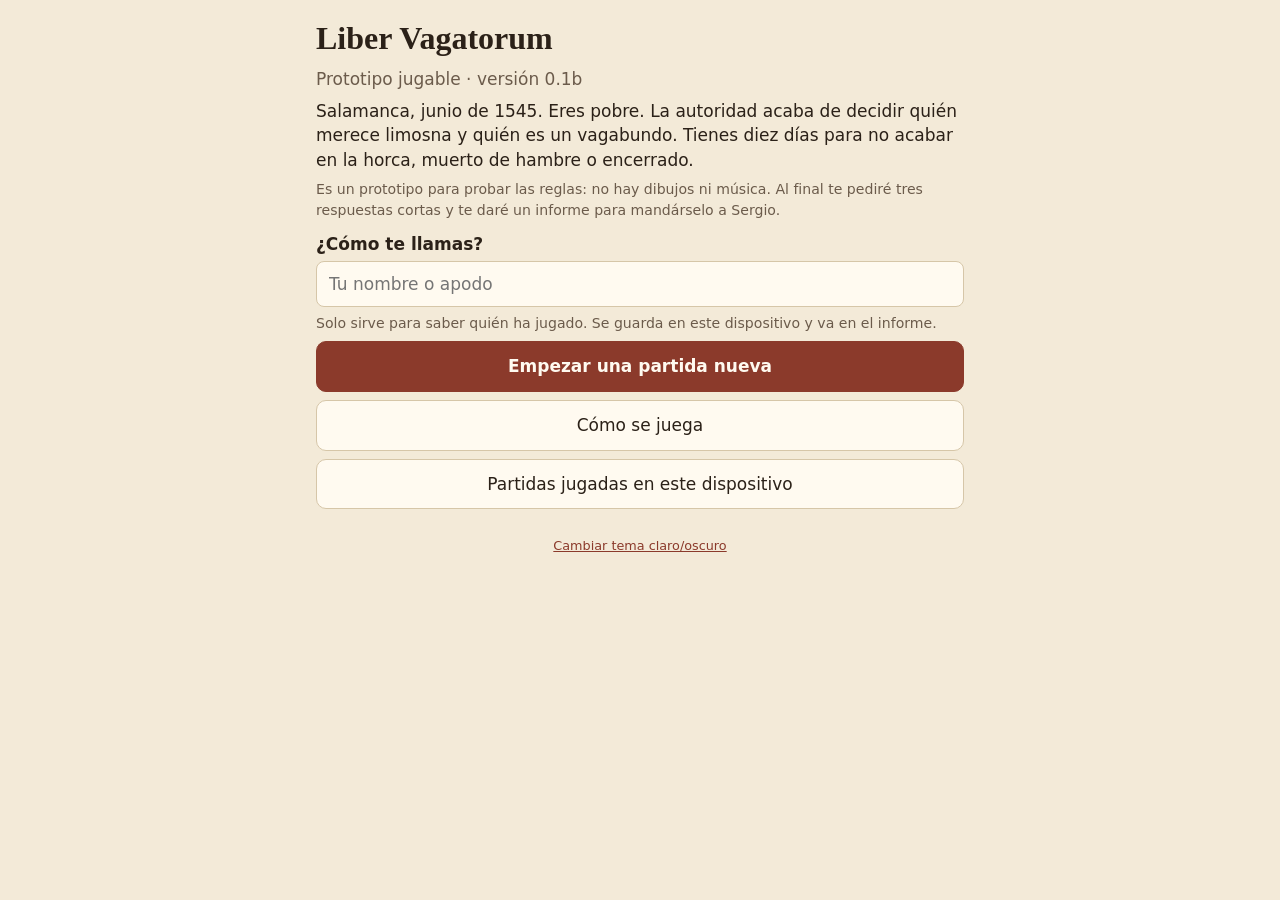
==== index.html @ 0519746a "Prototipo jugable de Liber Vagatorum v0.1b Página estática para GitHub Pages: reglas en rules.js, mo" ====
<!doctype html>
<html lang="es">
<head>
  <meta charset="utf-8">
  <meta name="viewport" content="width=device-width, initial-scale=1, viewport-fit=cover">
  <title>Liber Vagatorum</title>
  <meta name="description" content="Prototipo jugable de Liber Vagatorum: sobrevive como pobre en la Salamanca de 1545.">
  <meta name="theme-color" content="#2b2118">
  <link rel="manifest" href="manifest.webmanifest">
  <link rel="icon" type="image/png" href="icons/icon-192.png">
  <link rel="apple-touch-icon" href="icons/apple-touch-icon.png">
  <meta name="apple-mobile-web-app-capable" content="yes">
  <meta name="mobile-web-app-capable" content="yes">
  <meta name="apple-mobile-web-app-status-bar-style" content="black-translucent">
  <meta name="apple-mobile-web-app-title" content="Liber V.">
  <link rel="stylesheet" href="styles.css">
</head>
<body>
  <div id="app"><p style="padding:2rem">Cargando…</p></div>
  <div id="modal" class="modal" hidden></div>
  <noscript>Este juego necesita JavaScript.</noscript>
  <script src="rules.js"></script>
  <script src="engine.js"></script>
  <script src="app.js"></script>
</body>
</html>
---- styles.css ----
/* Liber Vagatorum — prototipo. Feo a propósito, pero legible. */
:root {
  --bg: #f3ead8; --surface: #fffaf0; --surface2: #f7efdf; --ink: #2b2118; --muted: #6b5b4b; --line: #d6c6a8;
  --accent: #8b3a2b; --accent-ink: #fffaf0; --good: #2f6b35; --bad: #a3352a; --warn: #9a5a10;
  --good-bg: #e3efdc; --bad-bg: #f6dedb; --warn-bg: #f7e8cf; --chip: #ece0c8; --sel: #f2d9c9;
  color-scheme: light;
}
@media (prefers-color-scheme: dark) {
  :root:not([data-theme="light"]) {
    --bg: #15110d; --surface: #201a14; --surface2: #29211a; --ink: #eee3cf; --muted: #b0a089; --line: #3e3326;
    --accent: #d27a58; --accent-ink: #15110d; --good: #93c793; --bad: #ee8d7e; --warn: #e5ad63;
    --good-bg: #1f2c1e; --bad-bg: #3a1f1b; --warn-bg: #3a2c18; --chip: #2d241b; --sel: #3d2a20;
    color-scheme: dark;
  }
}
:root[data-theme="dark"] {
  --bg: #15110d; --surface: #201a14; --surface2: #29211a; --ink: #eee3cf; --muted: #b0a089; --line: #3e3326;
  --accent: #d27a58; --accent-ink: #15110d; --good: #93c793; --bad: #ee8d7e; --warn: #e5ad63;
  --good-bg: #1f2c1e; --bad-bg: #3a1f1b; --warn-bg: #3a2c18; --chip: #2d241b; --sel: #3d2a20;
  color-scheme: dark;
}

* { box-sizing: border-box; }
html { -webkit-text-size-adjust: 100%; }
body {
  margin: 0; background: var(--bg); color: var(--ink);
  font: 17px/1.45 system-ui, -apple-system, "Segoe UI", Roboto, sans-serif;
  padding-bottom: env(safe-area-inset-bottom);
}
h1, h2, h3 { font-family: Georgia, "Times New Roman", serif; line-height: 1.2; margin: 0.6em 0 0.3em; }
h1 { font-size: 2rem; }
h2 { font-size: 1.4rem; }
h3 { font-size: 1.1rem; }
p { margin: 0.4em 0; }
.muted { color: var(--muted); }
.small { font-size: 0.88rem; }
.wrap { max-width: 680px; margin: 0 auto; padding: 0 16px 40px; }

/* barra superior */
.top {
  position: sticky; top: 0; z-index: 5; background: var(--bg); border-bottom: 1px solid var(--line);
  padding: calc(6px + env(safe-area-inset-top)) 16px 6px;
}
.top-in { max-width: 680px; margin: 0 auto; }
.top-row { display: flex; align-items: center; gap: 8px; }
.top-title { flex: 1; font-family: Georgia, serif; font-weight: 700; font-size: 1rem; }
.icon-btn {
  border: 1px solid var(--line); background: var(--surface); color: var(--ink); border-radius: 8px;
  padding: 6px 10px; font-size: 0.95rem; min-height: 36px;
}

/* estado */
.estado { display: grid; grid-template-columns: repeat(4, 1fr); gap: 6px; margin-top: 6px; }
.chip {
  border: 1px solid var(--line); background: var(--surface); color: var(--ink); border-radius: 8px;
  padding: 4px 6px; text-align: center; font-size: 0.78rem; line-height: 1.2; cursor: pointer;
}
.chip b { display: block; font-size: 1.15rem; }
.chip.alerta { background: var(--bad-bg); border-color: var(--bad); }
.fila-metro { display: flex; align-items: center; gap: 8px; margin-top: 6px; cursor: pointer; }
.fila-metro .lbl { font-size: 0.78rem; width: 78px; color: var(--muted); }
.termo { display: grid; grid-template-columns: repeat(7, 1fr); flex: 1; border: 1px solid var(--line); border-radius: 6px; overflow: hidden; }
.termo span { text-align: center; font-size: 0.72rem; padding: 2px 0; background: var(--surface); color: var(--muted); }
.termo span.on { background: var(--accent); color: var(--accent-ink); font-weight: 700; }
.termo span.neg { border-right: 1px solid var(--line); }
.pips { display: flex; gap: 4px; flex: 1; }
.pip { flex: 1; height: 12px; border-radius: 3px; border: 1px solid var(--line); background: var(--surface); }
.pip.on { background: var(--bad); border-color: var(--bad); }
.termo-lbl { font-size: 0.8rem; min-width: 96px; text-align: right; font-weight: 600; }
.badges { display: flex; flex-wrap: wrap; gap: 4px; margin-top: 6px; }
.badge { font-size: 0.75rem; padding: 2px 8px; border-radius: 999px; background: var(--chip); border: 1px solid var(--line); cursor: pointer; }
.badge.mal { background: var(--bad-bg); border-color: var(--bad); }
.badge.bien { background: var(--good-bg); border-color: var(--good); }

/* tarjetas y botones */
.card { background: var(--surface); border: 1px solid var(--line); border-radius: 12px; padding: 14px; margin: 12px 0; }
.card.aviso { background: var(--warn-bg); border-color: var(--warn); }
.card.malo { background: var(--bad-bg); border-color: var(--bad); }
.card.bueno { background: var(--good-bg); border-color: var(--good); }
.card h3 { margin-top: 0; }
.btn {
  display: block; width: 100%; padding: 12px 14px; margin: 8px 0; font: inherit; color: var(--ink);
  background: var(--surface); border: 1px solid var(--line); border-radius: 10px; text-align: left; cursor: pointer;
}
.btn:hover:not(:disabled) { border-color: var(--accent); }
.btn:disabled { opacity: 0.55; cursor: not-allowed; }
.btn.primary { background: var(--accent); color: var(--accent-ink); border-color: var(--accent); text-align: center; font-weight: 700; }
.btn.secundario { text-align: center; }
.btn.sel { background: var(--sel); border-color: var(--accent); border-width: 2px; }
.btn .t { font-weight: 700; display: block; }
.btn .d { font-size: 0.9rem; color: var(--muted); display: block; margin-top: 2px; }
.btn .n { font-size: 0.85rem; display: block; margin-top: 4px; color: var(--warn); }
.btn .no { font-size: 0.85rem; display: block; margin-top: 4px; color: var(--bad); }
.fila-btns { display: flex; gap: 8px; }
.fila-btns .btn { flex: 1; text-align: center; }
.link { background: none; border: none; color: var(--accent); text-decoration: underline; font: inherit; padding: 4px 0; cursor: pointer; }
.paso { font-size: 0.8rem; text-transform: uppercase; letter-spacing: 0.05em; color: var(--muted); margin: 16px 0 4px; font-weight: 700; }

/* dados */
.dados { display: flex; flex-wrap: wrap; gap: 8px; margin: 8px 0; }
.dado {
  width: 48px; height: 48px; border-radius: 9px; border: 2px solid var(--ink); background: var(--surface);
  color: var(--ink); font: 700 1.4rem Georgia, serif; display: inline-flex; align-items: center; justify-content: center; cursor: pointer;
}
.dado.usado { opacity: 0.3; text-decoration: line-through; cursor: default; }
.dado.sel { background: var(--accent); color: var(--accent-ink); border-color: var(--accent); }
.dado.mini { width: 30px; height: 30px; font-size: 1rem; border-width: 1.5px; border-radius: 6px; cursor: default; }
.opcion-dado { display: flex; align-items: center; gap: 12px; }

/* tablas pequeñas */
table.t { width: 100%; border-collapse: collapse; font-size: 0.92rem; }
table.t td, table.t th { border-bottom: 1px solid var(--line); padding: 6px 4px; text-align: left; vertical-align: top; }
table.t th { font-size: 0.8rem; color: var(--muted); font-weight: 600; }
.caras { white-space: nowrap; font-weight: 700; }
.cambios { display: flex; flex-wrap: wrap; gap: 6px; margin-top: 8px; }
.cambio { font-size: 0.85rem; padding: 3px 8px; border-radius: 6px; background: var(--chip); border: 1px solid var(--line); }
.cambio.mas { background: var(--good-bg); border-color: var(--good); }
.cambio.menos { background: var(--bad-bg); border-color: var(--bad); }
.grande { font-size: 1.2rem; font-weight: 700; margin: 6px 0; }
ul.lista { padding-left: 1.2em; margin: 6px 0; }
ul.lista li { margin: 4px 0; }

/* formularios */
label.campo { display: block; font-weight: 600; margin: 12px 0 4px; }
input[type=text], textarea {
  width: 100%; font: inherit; padding: 10px 12px; border-radius: 8px; border: 1px solid var(--line);
  background: var(--surface); color: var(--ink);
}
textarea { min-height: 72px; }
.stepper { display: flex; align-items: center; gap: 10px; }
.stepper button { width: 44px; height: 44px; font-size: 1.4rem; border-radius: 8px; border: 1px solid var(--line); background: var(--surface); color: var(--ink); }
.stepper .v { font-size: 1.4rem; font-weight: 700; min-width: 2ch; text-align: center; }

/* modal */
.modal { position: fixed; inset: 0; background: rgba(0, 0, 0, 0.5); z-index: 20; display: flex; align-items: flex-end; justify-content: center; }
.modal[hidden] { display: none; }
.modal-in {
  background: var(--bg); color: var(--ink); width: 100%; max-width: 680px; max-height: 88vh; overflow: auto;
  border-radius: 14px 14px 0 0; padding: 16px 16px calc(24px + env(safe-area-inset-bottom));
}
@media (min-width: 700px) { .modal { align-items: center; } .modal-in { border-radius: 14px; } }
.pie { text-align: center; font-size: 0.8rem; color: var(--muted); margin-top: 24px; }
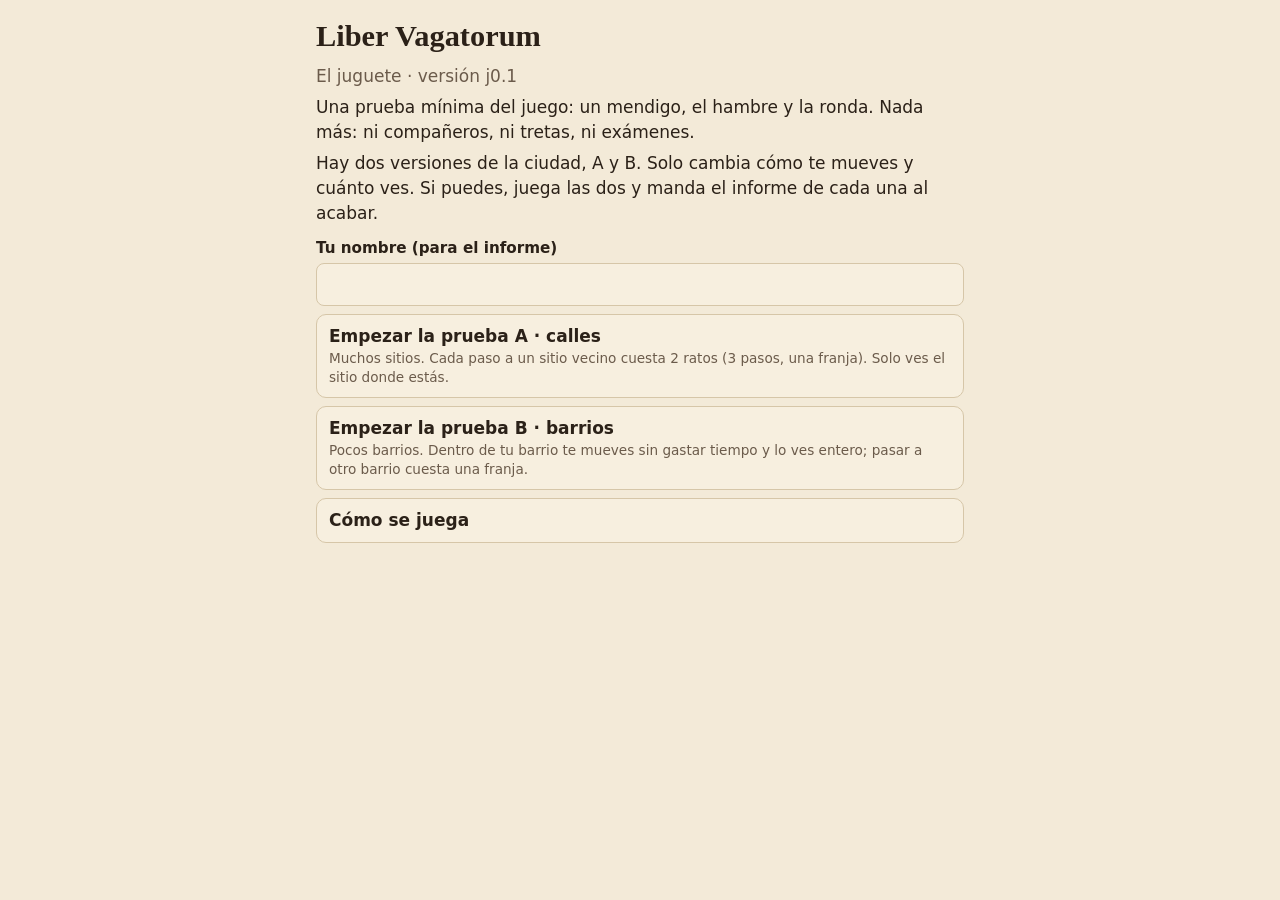
==== commit 4a7af838: "j0.1: el juguete, prueba mínima del núcleo con interruptor A/B Empieza de cero tras el replanteamien" ====
--- a/index.html
+++ b/index.html
@@ -4,7 +4,7 @@
   <meta charset="utf-8">
   <meta name="viewport" content="width=device-width, initial-scale=1, viewport-fit=cover">
   <title>Liber Vagatorum</title>
-  <meta name="description" content="Prototipo jugable de Liber Vagatorum: sobrevive como pobre en la Salamanca de 1545.">
+  <meta name="description" content="Liber Vagatorum, el juguete: un mendigo, el hambre y la ronda en la Salamanca de 1545.">
   <meta name="theme-color" content="#2b2118">
   <link rel="manifest" href="manifest.webmanifest">
   <link rel="icon" type="image/png" href="icons/icon-192.png">
--- a/styles.css
+++ b/styles.css
@@ -1,8 +1,10 @@
-/* Liber Vagatorum — prototipo. Feo a propósito, pero legible. */
+/* Liber Vagatorum · el juguete. Prototipo: legible antes que bonito. */
 :root {
   --bg: #f3ead8; --surface: #fffaf0; --surface2: #f7efdf; --ink: #2b2118; --muted: #6b5b4b; --line: #d6c6a8;
   --accent: #8b3a2b; --accent-ink: #fffaf0; --good: #2f6b35; --bad: #a3352a; --warn: #9a5a10;
   --good-bg: #e3efdc; --bad-bg: #f6dedb; --warn-bg: #f7e8cf; --chip: #ece0c8; --sel: #f2d9c9;
+  --river: #b9c9c9; --river-line: #8fa6a6; --wall: #8a7558; --g0: #efe6d4; --g1: #e2d3b8; --g2: #c9a873; --g3: #9a6a2c;
+  --barrio: rgba(139, 58, 43, 0.06);
   color-scheme: light;
 }
 @media (prefers-color-scheme: dark) {
@@ -10,6 +12,8 @@
     --bg: #15110d; --surface: #201a14; --surface2: #29211a; --ink: #eee3cf; --muted: #b0a089; --line: #3e3326;
     --accent: #d27a58; --accent-ink: #15110d; --good: #93c793; --bad: #ee8d7e; --warn: #e5ad63;
     --good-bg: #1f2c1e; --bad-bg: #3a1f1b; --warn-bg: #3a2c18; --chip: #2d241b; --sel: #3d2a20;
+    --river: #22323a; --river-line: #3c5560; --wall: #8a7558; --g0: #2a231c; --g1: #3a3026; --g2: #8a6a3c; --g3: #d29a4c;
+    --barrio: rgba(210, 122, 88, 0.08);
     color-scheme: dark;
   }
 }
@@ -17,6 +21,8 @@
   --bg: #15110d; --surface: #201a14; --surface2: #29211a; --ink: #eee3cf; --muted: #b0a089; --line: #3e3326;
   --accent: #d27a58; --accent-ink: #15110d; --good: #93c793; --bad: #ee8d7e; --warn: #e5ad63;
   --good-bg: #1f2c1e; --bad-bg: #3a1f1b; --warn-bg: #3a2c18; --chip: #2d241b; --sel: #3d2a20;
+  --river: #22323a; --river-line: #3c5560; --wall: #8a7558; --g0: #2a231c; --g1: #3a3026; --g2: #8a6a3c; --g3: #d29a4c;
+  --barrio: rgba(210, 122, 88, 0.08);
   color-scheme: dark;
 }
 
@@ -28,115 +34,97 @@
   padding-bottom: env(safe-area-inset-bottom);
 }
 h1, h2, h3 { font-family: Georgia, "Times New Roman", serif; line-height: 1.2; margin: 0.6em 0 0.3em; }
-h1 { font-size: 2rem; }
-h2 { font-size: 1.4rem; }
-h3 { font-size: 1.1rem; }
+h1 { font-size: 1.9rem; }
+h2 { font-size: 1.35rem; }
+h3 { font-size: 1.05rem; }
 p { margin: 0.4em 0; }
 .muted { color: var(--muted); }
 .small { font-size: 0.88rem; }
 .wrap { max-width: 680px; margin: 0 auto; padding: 0 16px 40px; }
 
 /* barra superior */
-.top {
-  position: sticky; top: 0; z-index: 5; background: var(--bg); border-bottom: 1px solid var(--line);
-  padding: calc(6px + env(safe-area-inset-top)) 16px 6px;
-}
+.top { position: sticky; top: 0; z-index: 5; background: var(--bg); border-bottom: 1px solid var(--line); padding: calc(6px + env(safe-area-inset-top)) 16px 6px; }
 .top-in { max-width: 680px; margin: 0 auto; }
 .top-row { display: flex; align-items: center; gap: 8px; }
-.top-title { flex: 1; font-family: Georgia, serif; font-weight: 700; font-size: 1rem; }
-.icon-btn {
-  border: 1px solid var(--line); background: var(--surface); color: var(--ink); border-radius: 8px;
-  padding: 6px 10px; font-size: 0.95rem; min-height: 36px;
-}
+.top-title { flex: 1; font-family: Georgia, serif; font-weight: 700; font-size: 1rem; line-height: 1.2; }
+.top-title span { display: block; font-family: system-ui, sans-serif; font-weight: 400; font-size: 0.8rem; color: var(--muted); }
+.icon-btn { border: 1px solid var(--line); background: var(--surface); color: var(--ink); border-radius: 8px; padding: 6px 10px; font-size: 0.95rem; min-height: 36px; cursor: pointer; }
 
 /* estado */
 .estado { display: grid; grid-template-columns: repeat(4, 1fr); gap: 6px; margin-top: 6px; }
-.chip {
-  border: 1px solid var(--line); background: var(--surface); color: var(--ink); border-radius: 8px;
-  padding: 4px 6px; text-align: center; font-size: 0.78rem; line-height: 1.2; cursor: pointer;
+.chip { border: 1px solid var(--line); background: var(--surface); border-radius: 8px; padding: 4px 6px; text-align: center; font-size: 0.76rem; line-height: 1.2; }
+.chip b { display: block; font-size: 1.1rem; }
+.chip.alerta { background: var(--bad-bg); border-color: var(--bad); }
+
+/* el día: seis franjas de seis ratos */
+.dia-barra { display: grid; grid-template-columns: repeat(6, 1fr); gap: 3px; margin-top: 6px; }
+.fr { font-size: 0.68rem; text-align: center; color: var(--muted); }
+.fr.act { color: var(--ink); font-weight: 700; }
+.ratos { display: grid; grid-template-columns: repeat(6, 1fr); gap: 1px; margin-top: 2px; }
+.rato { height: 6px; background: var(--chip); border-radius: 1px; }
+.rato.gastado { background: var(--muted); }
+.rato.ahora { background: var(--accent); }
+
+/* avisos */
+.aviso { border-radius: 10px; padding: 8px 12px; margin: 10px 0 0; font-size: 0.95rem; border: 1px solid var(--line); background: var(--surface); }
+.aviso.mal { background: var(--bad-bg); border-color: var(--bad); }
+.aviso.bien { background: var(--good-bg); border-color: var(--good); }
+
+/* mapa */
+.mapa { margin: 10px 0 0; background: var(--surface); border: 1px solid var(--line); border-radius: 12px; overflow: hidden; }
+.mapa svg { display: block; width: 100%; height: auto; touch-action: manipulation; }
+.mapa .nodo { cursor: pointer; }
+.leyenda { font-size: 0.75rem; color: var(--muted); padding: 4px 10px 8px; display: flex; flex-wrap: wrap; gap: 4px 12px; }
+.leyenda i { display: inline-block; width: 10px; height: 10px; border-radius: 50%; vertical-align: -1px; margin-right: 3px; border: 1px solid var(--wall); }
+
+/* paneles */
+.panel { background: var(--surface); border: 1px solid var(--line); border-radius: 12px; padding: 10px 14px; margin: 12px 0 0; }
+.panel h2 { margin-top: 0.1em; }
+.panel h3 { margin: 0.3em 0 0.2em; }
+.vivo { list-style: none; padding: 0; margin: 6px 0; }
+.vivo li { padding: 3px 0; border-top: 1px dashed var(--line); font-size: 0.93rem; }
+.vivo li:first-child { border-top: 0; }
+.ronda-txt { color: var(--bad); font-weight: 700; }
+.prev { margin: 6px 0 0; padding-left: 1.1em; font-size: 0.9rem; }
+.prev li { margin: 2px 0; }
+
+/* botones */
+.btns { display: grid; gap: 8px; margin-top: 8px; }
+.btn {
+  display: block; width: 100%; text-align: left; border: 1px solid var(--line); background: var(--surface2); color: var(--ink);
+  border-radius: 10px; padding: 9px 12px; font: inherit; cursor: pointer; min-height: 44px;
 }
-.chip b { display: block; font-size: 1.15rem; }
-.chip.alerta { background: var(--bad-bg); border-color: var(--bad); }
-.fila-metro { display: flex; align-items: center; gap: 8px; margin-top: 6px; cursor: pointer; }
-.fila-metro .lbl { font-size: 0.78rem; width: 78px; color: var(--muted); }
-.termo { display: grid; grid-template-columns: repeat(7, 1fr); flex: 1; border: 1px solid var(--line); border-radius: 6px; overflow: hidden; }
-.termo span { text-align: center; font-size: 0.72rem; padding: 2px 0; background: var(--surface); color: var(--muted); }
-.termo span.on { background: var(--accent); color: var(--accent-ink); font-weight: 700; }
-.termo span.neg { border-right: 1px solid var(--line); }
-.pips { display: flex; gap: 4px; flex: 1; }
-.pip { flex: 1; height: 12px; border-radius: 3px; border: 1px solid var(--line); background: var(--surface); }
-.pip.on { background: var(--bad); border-color: var(--bad); }
-.termo-lbl { font-size: 0.8rem; min-width: 96px; text-align: right; font-weight: 600; }
-.badges { display: flex; flex-wrap: wrap; gap: 4px; margin-top: 6px; }
-.badge { font-size: 0.75rem; padding: 2px 8px; border-radius: 999px; background: var(--chip); border: 1px solid var(--line); cursor: pointer; }
-.badge.mal { background: var(--bad-bg); border-color: var(--bad); }
-.badge.bien { background: var(--good-bg); border-color: var(--good); }
+.btn .t { display: block; font-weight: 600; }
+.btn .d { display: block; font-size: 0.85rem; color: var(--muted); }
+.btn.primary { background: var(--accent); color: var(--accent-ink); border-color: var(--accent); text-align: center; font-weight: 700; }
+.btn.primary .d { color: var(--accent-ink); opacity: 0.85; }
+.btn.riesgo { border-color: var(--bad); }
+.btn:disabled { opacity: 0.5; cursor: not-allowed; }
+.btn.secundario { text-align: center; }
+.fila-btn { display: grid; grid-template-columns: 1fr 1fr; gap: 8px; }
 
-/* tarjetas y botones */
-.card { background: var(--surface); border: 1px solid var(--line); border-radius: 12px; padding: 14px; margin: 12px 0; }
-.card.aviso { background: var(--warn-bg); border-color: var(--warn); }
-.card.malo { background: var(--bad-bg); border-color: var(--bad); }
-.card.bueno { background: var(--good-bg); border-color: var(--good); }
-.card h3 { margin-top: 0; }
-.btn {
-  display: block; width: 100%; padding: 12px 14px; margin: 8px 0; font: inherit; color: var(--ink);
-  background: var(--surface); border: 1px solid var(--line); border-radius: 10px; text-align: left; cursor: pointer;
+/* la ciudad: lo que sabes */
+.ciudad { list-style: none; padding: 0; margin: 4px 0 0; }
+.ciudad li { padding: 5px 0; border-top: 1px solid var(--line); font-size: 0.9rem; }
+.ciudad li:first-child { border-top: 0; }
+.ciudad .viejo { color: var(--muted); }
+.ciudad .barrio { font-family: Georgia, serif; font-weight: 700; padding-top: 10px; border-top: 0; }
+
+/* resultado, noche, fin */
+.res { border-left: 4px solid var(--line); padding-left: 12px; }
+.res.bien { border-color: var(--good); }
+.res.mal { border-color: var(--bad); }
+.campo { display: block; font-weight: 600; margin: 12px 0 4px; font-size: 0.95rem; }
+input[type="text"], textarea {
+  width: 100%; font: inherit; color: var(--ink); background: var(--surface2); border: 1px solid var(--line); border-radius: 8px; padding: 8px 10px;
 }
-.btn:hover:not(:disabled) { border-color: var(--accent); }
-.btn:disabled { opacity: 0.55; cursor: not-allowed; }
-.btn.primary { background: var(--accent); color: var(--accent-ink); border-color: var(--accent); text-align: center; font-weight: 700; }
-.btn.secundario { text-align: center; }
-.btn.sel { background: var(--sel); border-color: var(--accent); border-width: 2px; }
-.btn .t { font-weight: 700; display: block; }
-.btn .d { font-size: 0.9rem; color: var(--muted); display: block; margin-top: 2px; }
-.btn .n { font-size: 0.85rem; display: block; margin-top: 4px; color: var(--warn); }
-.btn .no { font-size: 0.85rem; display: block; margin-top: 4px; color: var(--bad); }
-.fila-btns { display: flex; gap: 8px; }
-.fila-btns .btn { flex: 1; text-align: center; }
-.link { background: none; border: none; color: var(--accent); text-decoration: underline; font: inherit; padding: 4px 0; cursor: pointer; }
-.paso { font-size: 0.8rem; text-transform: uppercase; letter-spacing: 0.05em; color: var(--muted); margin: 16px 0 4px; font-weight: 700; }
+textarea { min-height: 70px; }
+table.dias { border-collapse: collapse; width: 100%; font-size: 0.82rem; margin-top: 6px; }
+table.dias th, table.dias td { border-bottom: 1px solid var(--line); padding: 3px 4px; text-align: center; }
 
-/* dados */
-.dados { display: flex; flex-wrap: wrap; gap: 8px; margin: 8px 0; }
-.dado {
-  width: 48px; height: 48px; border-radius: 9px; border: 2px solid var(--ink); background: var(--surface);
-  color: var(--ink); font: 700 1.4rem Georgia, serif; display: inline-flex; align-items: center; justify-content: center; cursor: pointer;
-}
-.dado.usado { opacity: 0.3; text-decoration: line-through; cursor: default; }
-.dado.sel { background: var(--accent); color: var(--accent-ink); border-color: var(--accent); }
-.dado.mini { width: 30px; height: 30px; font-size: 1rem; border-width: 1.5px; border-radius: 6px; cursor: default; }
-.opcion-dado { display: flex; align-items: center; gap: 12px; }
-
-/* tablas pequeñas */
-table.t { width: 100%; border-collapse: collapse; font-size: 0.92rem; }
-table.t td, table.t th { border-bottom: 1px solid var(--line); padding: 6px 4px; text-align: left; vertical-align: top; }
-table.t th { font-size: 0.8rem; color: var(--muted); font-weight: 600; }
-.caras { white-space: nowrap; font-weight: 700; }
-.cambios { display: flex; flex-wrap: wrap; gap: 6px; margin-top: 8px; }
-.cambio { font-size: 0.85rem; padding: 3px 8px; border-radius: 6px; background: var(--chip); border: 1px solid var(--line); }
-.cambio.mas { background: var(--good-bg); border-color: var(--good); }
-.cambio.menos { background: var(--bad-bg); border-color: var(--bad); }
-.grande { font-size: 1.2rem; font-weight: 700; margin: 6px 0; }
-ul.lista { padding-left: 1.2em; margin: 6px 0; }
-ul.lista li { margin: 4px 0; }
-
-/* formularios */
-label.campo { display: block; font-weight: 600; margin: 12px 0 4px; }
-input[type=text], textarea {
-  width: 100%; font: inherit; padding: 10px 12px; border-radius: 8px; border: 1px solid var(--line);
-  background: var(--surface); color: var(--ink);
-}
-textarea { min-height: 72px; }
-.stepper { display: flex; align-items: center; gap: 10px; }
-.stepper button { width: 44px; height: 44px; font-size: 1.4rem; border-radius: 8px; border: 1px solid var(--line); background: var(--surface); color: var(--ink); }
-.stepper .v { font-size: 1.4rem; font-weight: 700; min-width: 2ch; text-align: center; }
-
-/* modal */
-.modal { position: fixed; inset: 0; background: rgba(0, 0, 0, 0.5); z-index: 20; display: flex; align-items: flex-end; justify-content: center; }
+/* ventana de ayuda */
+.modal { position: fixed; inset: 0; z-index: 20; background: rgba(0, 0, 0, 0.45); display: flex; align-items: flex-end; justify-content: center; }
 .modal[hidden] { display: none; }
-.modal-in {
-  background: var(--bg); color: var(--ink); width: 100%; max-width: 680px; max-height: 88vh; overflow: auto;
-  border-radius: 14px 14px 0 0; padding: 16px 16px calc(24px + env(safe-area-inset-bottom));
-}
-@media (min-width: 700px) { .modal { align-items: center; } .modal-in { border-radius: 14px; } }
-.pie { text-align: center; font-size: 0.8rem; color: var(--muted); margin-top: 24px; }
+.modal-in { background: var(--bg); color: var(--ink); width: 100%; max-width: 680px; max-height: 88vh; overflow: auto; border-radius: 14px 14px 0 0; padding: 12px 18px calc(18px + env(safe-area-inset-bottom)); }
+.modal-in h3 { margin-top: 1em; }
+.menu-list { display: grid; gap: 8px; margin: 10px 0; }
